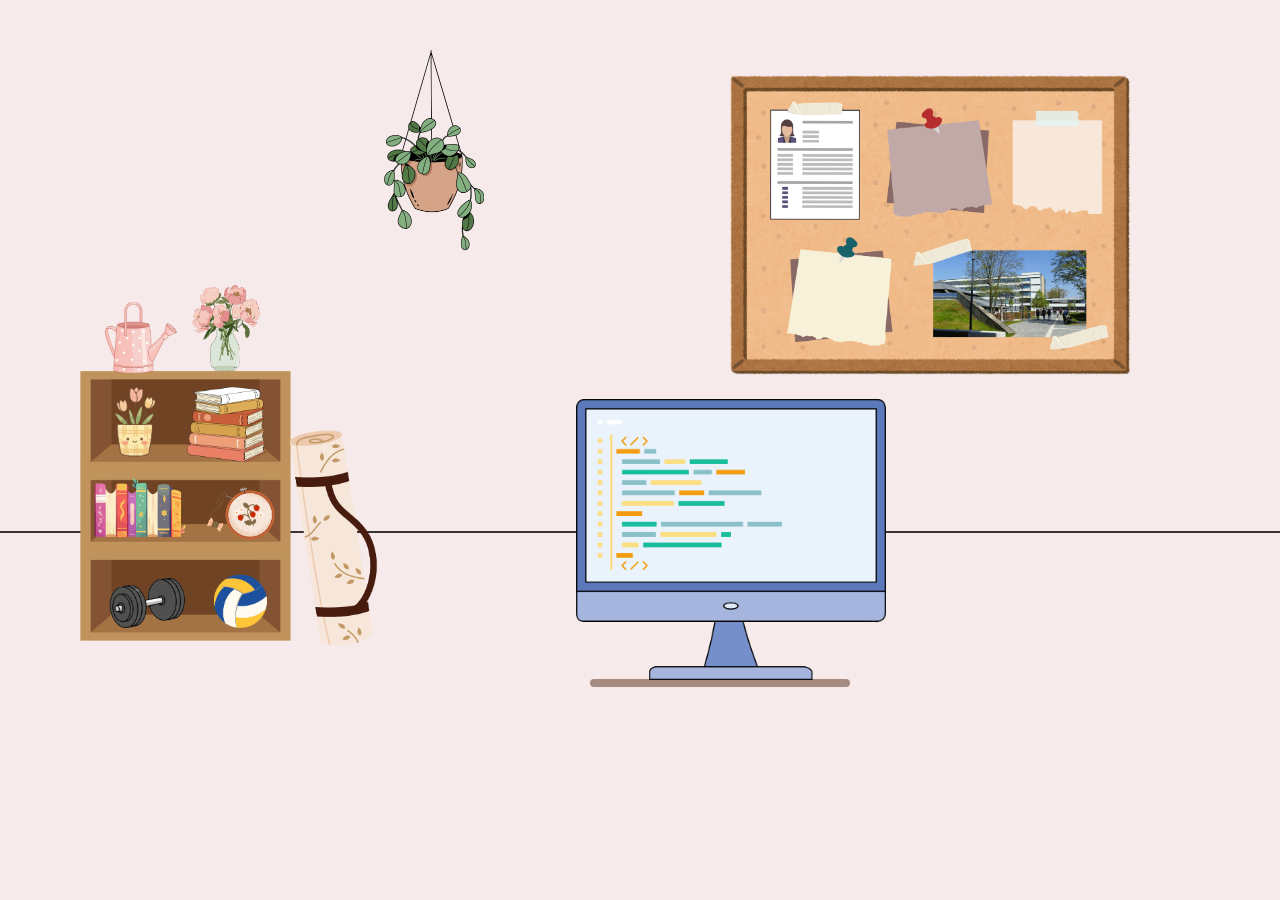
==== index.html @ 899abc7a "Initial commit" ====
<!DOCTYPE html>
<html lang="de">

<head>
    <meta charset="UTF-8">
    <meta name="viewport" content="width=device-width, initial-scale=1.0">
    <title>Emily Tholema – Portfolio</title>
    <link rel="stylesheet" href="style.css">
</head>

<body>
    <div class="scene">
        <div class="line"></div>
        <div class="tisch"></div>

        <a href="./persöhnlich.html"><img src="./images/Regal.png" class="regal" alt="Regal"></a>
        <img src="./images/Pflanzen_Wand.png" class="pflanze" alt="Pflanze">
        <img src="./images/Pinnwand_Notiz.png" class="pinnwand" alt="Pinnwand">
        <a href="./lebenslauf.html"><img src="./images/Lebenslauf_bild.png" class="lebenslauf" alt="Lebenslauf"></a>
        <a href="./uni.html"><img src="./images/Uni.png" class="uni" alt="Uni"></a>
        <a href="./projekte.html"><img src="./images/Bildschrim.png" class="screen" alt="Bildschirm"></a>
    </div>
</body>

</html>
---- style.css ----
body {
    margin: 0;
    background-color: #F6EAEA;
    overflow: hidden;
}

.scene {
    position: relative;
    width: 100%;
    height: 100vh;
    overflow: hidden;
}

.scene img {
    position: absolute;
}

.regal {
    width: 380px;
    left: 80px;
    bottom: 235px;
    z-index: 2;
}

.pflanze {
    width: 100px;
    top: 50px;
    left: 30%;
    z-index: 4;
}

.pinnwand {
    width: 400px;
    right: 150px;
    top: 75px;
    z-index: 1;
}

.lebenslauf {
    width: 90px;
    right: 420px;
    top: 100px;
    z-index: 3;
}

.uni {
    width: 200px;
    right: 170px;
    top: 235px;
    z-index: 3;
}

.screen {
    width: 310px;
    left: 45%;
    bottom: 220px;
    z-index: 2;
}

.line {
    position: absolute;
    left: 0;
    right: 0;
    top: 59%;
    height: 2px;
    background-color: #3a3333;
    z-index: 0;
}

.tisch {
    position: absolute;
    left: 590px;
    right: 430px;
    bottom: 213px;
    height: 8px;
    background-color: rgba(113, 76, 57, 0.6);
    border-radius: 10px;
    z-index: 1;
}
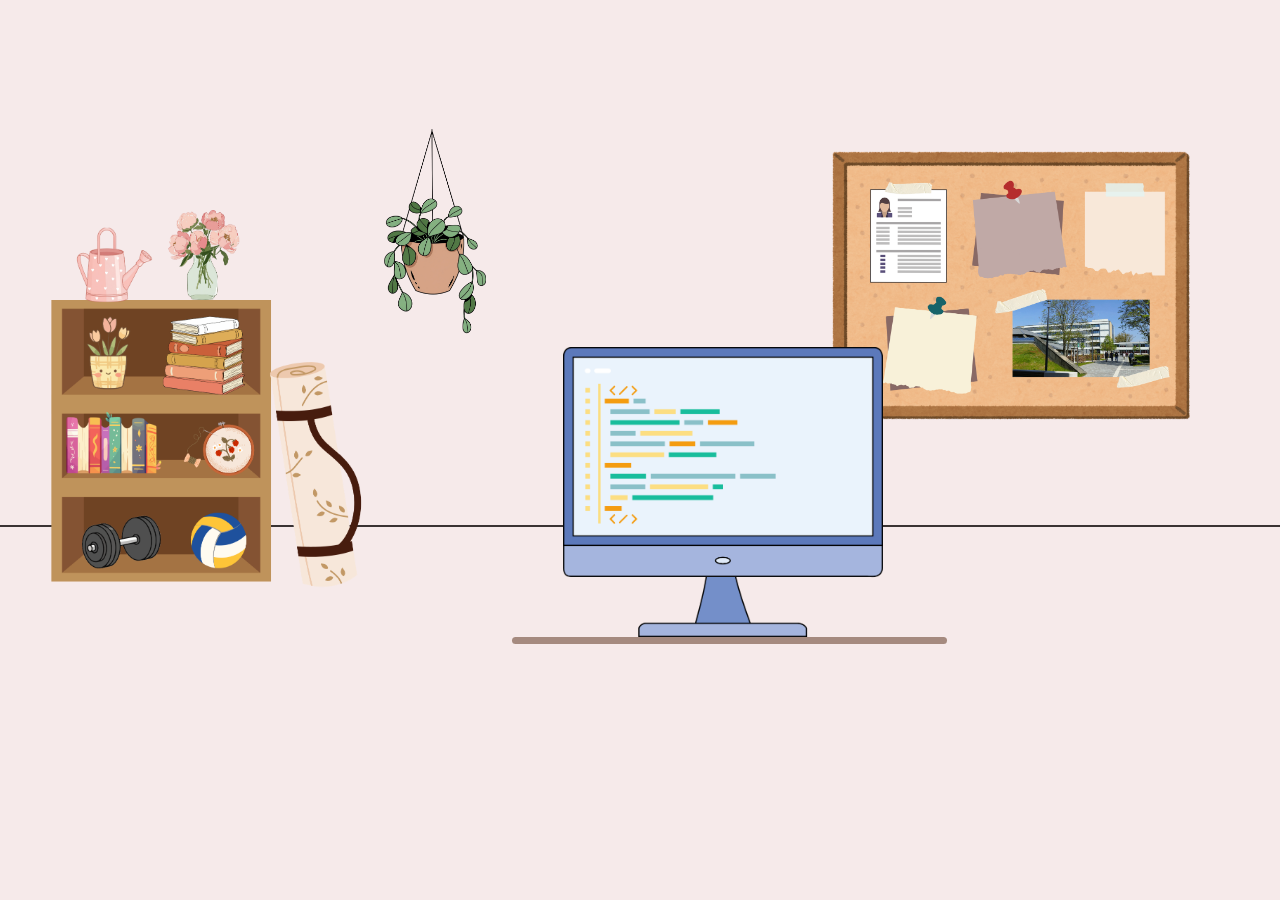
==== commit 9acd1ce8: "Bildgröße passt sich an" ====
--- a/index.html
+++ b/index.html
@@ -9,6 +9,7 @@
 </head>
 
 <body>
+    <div class="container">
     <div class="scene">
         <div class="line"></div>
         <div class="tisch"></div>
@@ -20,6 +21,7 @@
         <a href="./uni.html"><img src="./images/Uni.png" class="uni" alt="Uni"></a>
         <a href="./projekte.html"><img src="./images/Bildschrim.png" class="screen" alt="Bildschirm"></a>
     </div>
+    </div>
 </body>
 
 </html>
--- a/style.css
+++ b/style.css
@@ -1,3 +1,4 @@
+/*
 body {
     margin: 0;
     background-color: #F6EAEA;
@@ -77,3 +78,102 @@
     border-radius: 10px;
     z-index: 1;
 }
+*/
+body {
+    margin: 0;
+    background-color: #F6EAEA;
+    overflow: hidden;
+}
+
+.container {
+    width: 100%;
+    height: 100vh;
+    display: flex;
+    justify-content: center;
+    align-items: center;
+}
+
+.scene {
+    position: relative;
+    width: min(100vw, calc(100vh * 1200 / 700));
+    aspect-ratio: 1200 / 700;
+}
+
+/* alle Bilder */
+.scene img {
+    position: absolute;
+    height: auto;
+    max-width: 100%;
+    display: block;
+}
+
+/* Regal */
+.regal {
+    width: 31%;
+    left: 4%;
+    bottom: 29%;
+    z-index: 2;
+}
+
+/* Pflanze */
+.pflanze {
+    width: 8%;
+    top: 7%;
+    left: 30%;
+    z-index: 4;
+}
+
+/* Pinnwand */
+.pinnwand {
+    width: 28%;
+    right: 7%;
+    top: 10%;
+    z-index: 1;
+}
+
+/* Lebenslauf */
+.lebenslauf {
+    width: 6%;
+    right: 26%;
+    top: 14%;
+    z-index: 3;
+}
+
+/* Uni */
+.uni {
+    width: 14%;
+    right: 8.5%;
+    top: 28%;
+    z-index: 3;
+}
+
+/* Bildschirm */
+.screen {
+    width: 25%;
+    left: 44%;
+    bottom: 25%;
+    z-index: 2;
+}
+
+/* Linie */
+.line {
+    position: absolute;
+    left: 0;
+    right: 0;
+    top: 60%;
+    height: 0.3%;
+    background-color: #3a3333;
+    z-index: 0;
+}
+
+/* Tisch */
+.tisch {
+    position: absolute;
+    left: 40%;
+    right: 26%;
+    bottom: 24%;
+    height: 1%;
+    background-color: rgba(113, 76, 57, 0.6);
+    border-radius: 10px;
+    z-index: 1;
+}
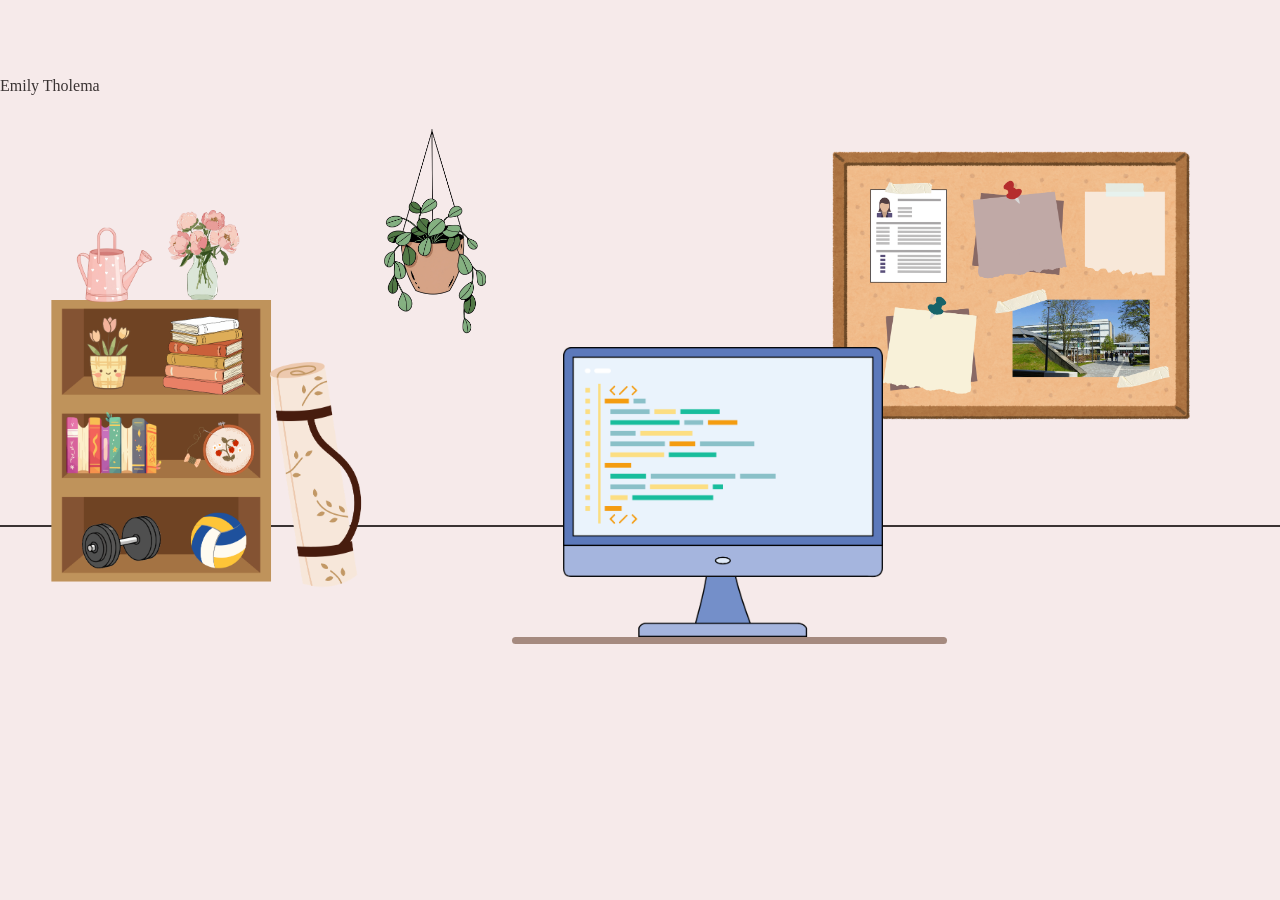
==== commit 54b7c636: "update" ====
--- a/index.html
+++ b/index.html
@@ -8,7 +8,7 @@
     <link rel="stylesheet" href="style.css">
 </head>
 
-<body>
+<body class="home">
     <div class="container">
     <div class="scene">
         <div class="line"></div>
@@ -20,6 +20,7 @@
         <a href="./lebenslauf.html"><img src="./images/Lebenslauf_bild.png" class="lebenslauf" alt="Lebenslauf"></a>
         <a href="./uni.html"><img src="./images/Uni.png" class="uni" alt="Uni"></a>
         <a href="./projekte.html"><img src="./images/Bildschrim.png" class="screen" alt="Bildschirm"></a>
+        <p class="name">Emily Tholema</p>
     </div>
     </div>
 </body>
--- a/style.css
+++ b/style.css
@@ -1,87 +1,26 @@
-/*
+/* Allgemein */
 body {
     margin: 0;
     background-color: #F6EAEA;
-    overflow: hidden;
-}
-
-.scene {
-    position: relative;
-    width: 100%;
-    height: 100vh;
-    overflow: hidden;
-}
-
-.scene img {
-    position: absolute;
-}
-
-.regal {
-    width: 380px;
-    left: 80px;
-    bottom: 235px;
-    z-index: 2;
-}
-
-.pflanze {
-    width: 100px;
-    top: 50px;
-    left: 30%;
-    z-index: 4;
-}
-
-.pinnwand {
-    width: 400px;
-    right: 150px;
-    top: 75px;
-    z-index: 1;
-}
-
-.lebenslauf {
-    width: 90px;
-    right: 420px;
-    top: 100px;
-    z-index: 3;
-}
-
-.uni {
-    width: 200px;
-    right: 170px;
-    top: 235px;
-    z-index: 3;
-}
-
-.screen {
-    width: 310px;
-    left: 45%;
-    bottom: 220px;
-    z-index: 2;
-}
-
-.line {
-    position: absolute;
-    left: 0;
-    right: 0;
-    top: 59%;
-    height: 2px;
-    background-color: #3a3333;
-    z-index: 0;
-}
-
-.tisch {
-    position: absolute;
-    left: 590px;
-    right: 430px;
-    bottom: 213px;
-    height: 8px;
-    background-color: rgba(113, 76, 57, 0.6);
-    border-radius: 10px;
-    z-index: 1;
-}
-*/
-body {
+    font-family: "Kannada MN", serif;
+    color: #3a3333;
+}
+
+h1, h2, p {
     margin: 0;
-    background-color: #F6EAEA;
+}
+
+a {
+    color: rgba(114, 28, 138, 1);
+    text-decoration: none;
+}
+
+a:hover {
+    text-decoration: underline;
+}
+
+/* Main-Page*/
+.home {
     overflow: hidden;
 }
 
@@ -176,4 +115,122 @@
     background-color: rgba(113, 76, 57, 0.6);
     border-radius: 10px;
     z-index: 1;
+}
+
+/* Lebenslauf-Seite */
+.lebenslauf-seite {
+    overflow-x: hidden;
+}
+
+.lebenslauf-seite h2 {
+    margin-bottom: 20px;
+    font-size: 1.5rem;
+}
+
+/* Header */
+.header-lebenslauf {
+    text-align: center;
+    padding: 50px 20px 70px;
+}
+
+.header-lebenslauf h1 {
+    font-size: 2.5rem;
+    margin-bottom: 8px;
+}
+
+.header-lebenslauf p {
+    font-size: 1.1rem;
+}
+
+/* Oberer Bereich */
+.container-oben {
+    width: min(1100px, 90%);
+    margin: 0 auto 40px;
+    display: flex;
+    gap: 30px;
+    align-items: stretch;
+}
+
+/* Gemeinsamer Kartenstil */
+.karte {
+    background-color: rgba(250, 255, 214, 0.76);
+    border-radius: 25px;
+    padding: 25px;
+    box-sizing: border-box;
+}
+
+/* Linke Karte */
+.kontaktdaten {
+    flex: 1;
+}
+
+.kontakt-zeile {
+    display: flex;
+    justify-content: space-between;
+    gap: 20px;
+    padding: 10px 0;
+    border-bottom: 1px solid rgba(58, 51, 51, 0.12);
+}
+
+.kontakt-zeile:last-child {
+    border-bottom: none;
+}
+
+.label {
+    font-weight: bold;
+    min-width: 120px;
+}
+
+.kontaktdaten address {
+    font-style: normal;
+}
+
+/* Rechte Karte */
+.profil-box {
+    flex: 1;
+    display: flex;
+    flex-direction: column;
+    align-items: center;
+    text-align: center;
+}
+
+.profil-box img {
+    width: 180px;
+    height: 180px;
+    object-fit: cover;
+    border-radius: 50%;
+    margin-bottom: 20px;
+    display: block;
+}
+
+.profil-box p {
+    max-width: 420px;
+    line-height: 1.6;
+}
+
+/* Bildung */
+.bildung {
+    width: min(1100px, 90%);
+    margin: 0 auto 40px;
+    background-color: rgba(250, 255, 214, 0.76);
+    border-radius: 25px;
+    padding: 25px;
+    box-sizing: border-box;
+}
+
+
+/* Responsive */
+@media (max-width: 800px) {
+    .container-oben {
+        flex-direction: column;
+    }
+
+    .kontakt-zeile {
+        flex-direction: column;
+        gap: 6px;
+    }
+
+    .label {
+        min-width: unset;
+    }
 }
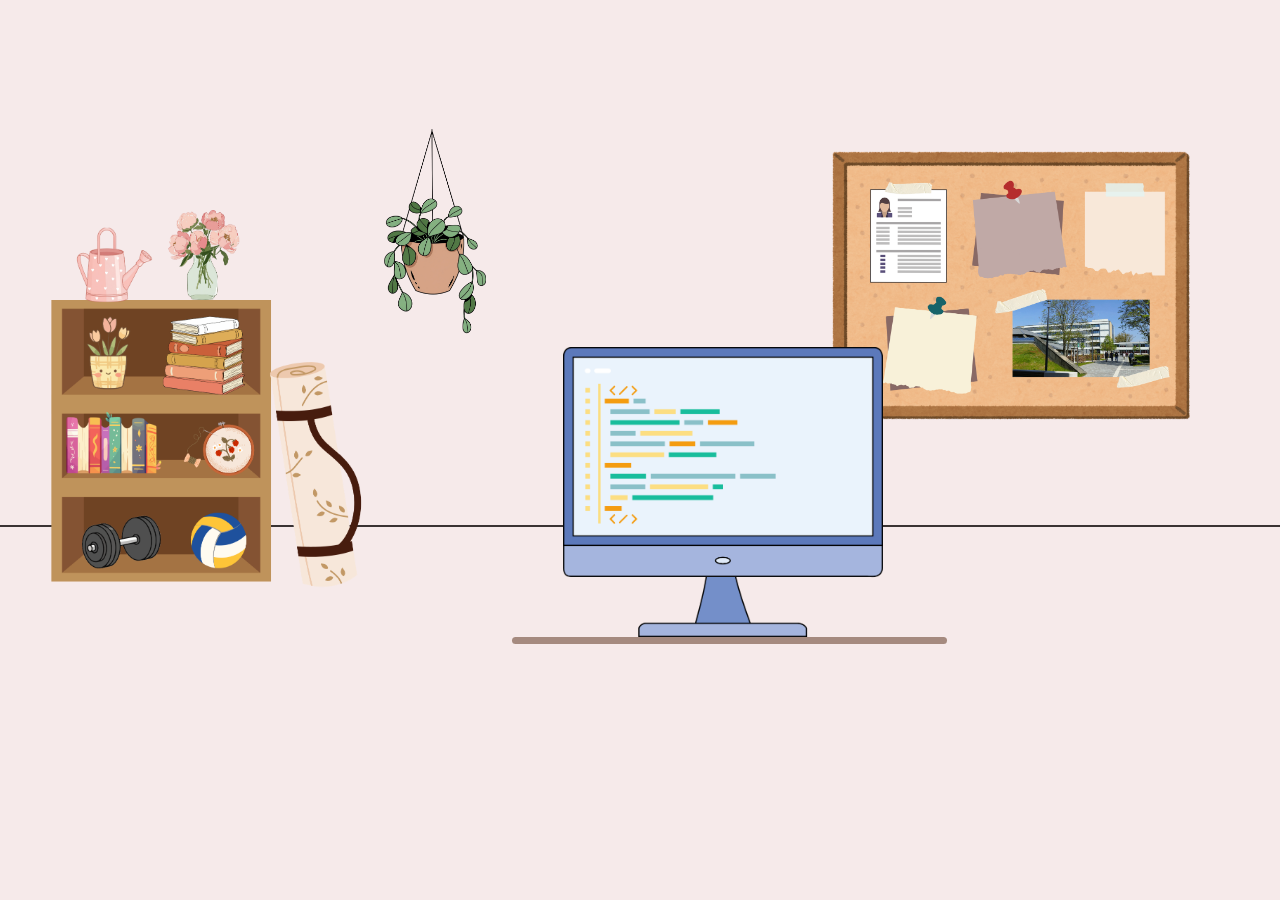
==== commit 4e0bd3e4: "update" ====
--- a/index.html
+++ b/index.html
@@ -19,8 +19,7 @@
         <img src="./images/Pinnwand_Notiz.png" class="pinnwand" alt="Pinnwand">
         <a href="./lebenslauf.html"><img src="./images/Lebenslauf_bild.png" class="lebenslauf" alt="Lebenslauf"></a>
         <a href="./uni.html"><img src="./images/Uni.png" class="uni" alt="Uni"></a>
-        <a href="./projekte.html"><img src="./images/Bildschrim.png" class="screen" alt="Bildschirm"></a>
-        <p class="name">Emily Tholema</p>
+        <img src="./images/Bildschrim.png" class="screen" alt="Bildschirm">
     </div>
     </div>
 </body>
--- a/style.css
+++ b/style.css
@@ -1,12 +1,16 @@
 /* Allgemein */
+
 body {
     margin: 0;
     background-color: #F6EAEA;
     font-family: "Kannada MN", serif;
     color: #3a3333;
-}
-
-h1, h2, p {
+    line-height: 1.6;
+}
+
+h1,
+h2,
+p {
     margin: 0;
 }
 
@@ -18,6 +22,18 @@
 a:hover {
     text-decoration: underline;
 }
+
+/* Footer */
+footer {
+    text-align: center;
+    background-color: #8E5EA2;
+    color: white;
+    padding: 25px;
+    margin-top: 60px;
+    font-size: 1rem;
+}
+
+
 
 /* Main-Page*/
 .home {
@@ -127,6 +143,14 @@
     font-size: 1.5rem;
 }
 
+.lebenslauf-zeile {
+    display: flex;
+    justify-content: space-between;
+    gap: 20px;
+    padding: 10px 0;
+    border-bottom: 1px solid rgba(58, 51, 51, 0.12);
+}
+
 /* Header */
 .header-lebenslauf {
     text-align: center;
@@ -151,27 +175,19 @@
     align-items: stretch;
 }
 
-/* Gemeinsamer Kartenstil */
-.karte {
-    background-color: rgba(250, 255, 214, 0.76);
+/* Gemeinsamer Boxstil */
+
+.box {
+    background-color: #EEF5E9;
     border-radius: 25px;
     padding: 25px;
-    box-sizing: border-box;
-}
-
+    box-shadow: 0 8px 20px rgba(0,0,0,0.05);
+}
 /* Linke Karte */
 .kontaktdaten {
     flex: 1;
 }
 
-.kontakt-zeile {
-    display: flex;
-    justify-content: space-between;
-    gap: 20px;
-    padding: 10px 0;
-    border-bottom: 1px solid rgba(58, 51, 51, 0.12);
-}
-
 .kontakt-zeile:last-child {
     border-bottom: none;
 }
@@ -186,7 +202,7 @@
 }
 
 /* Rechte Karte */
-.profil-box {
+.profil {
     flex: 1;
     display: flex;
     flex-direction: column;
@@ -194,7 +210,7 @@
     text-align: center;
 }
 
-.profil-box img {
+.profil img {
     width: 180px;
     height: 180px;
     object-fit: cover;
@@ -203,22 +219,305 @@
     display: block;
 }
 
-.profil-box p {
+.profil p {
     max-width: 420px;
     line-height: 1.6;
 }
 
-/* Bildung */
-.bildung {
+/* Unterer Bereich */
+.container-unten {
     width: min(1100px, 90%);
     margin: 0 auto 40px;
-    background-color: rgba(250, 255, 214, 0.76);
+    background-color: #EEF5E9;
     border-radius: 25px;
     padding: 25px;
     box-sizing: border-box;
 }
 
-
+/* Skills */
+
+.container-skills {
+    width: min(1100px, 90%);
+    margin: 0 auto 40px;
+    display: flex;
+    gap: 24px;
+    align-items: stretch;
+}
+
+.skills-icons {
+    display: grid;
+    grid-template-columns: repeat(4, 90px);
+    gap: 26px 30px;
+    margin-top: 24px;
+    align-items: center;
+}
+
+.skills-icons img {
+    width: 90px;
+    height: 90px;
+    object-fit: contain;
+    display: block;
+}
+
+
+.skills {
+    flex: 1;
+}
+
+.softskills {
+    flex: 1;
+}
+.softskills ul {
+    display: grid;
+    grid-template-columns: 1fr 1fr;
+    gap: 10px 30px;
+    margin-top: 20px;
+    padding-left: 0;
+}
+
+.softskills li {
+    list-style: none;
+    position: relative;
+    padding-left: 20px;
+}
+
+.softskills li::before {
+    content: "•";
+    position: absolute;
+    left: 0;
+}
+
+
+/* Uni-Seite */
+.uni-seite {
+    overflow-x: hidden;
+}
+
+.uni-seite h2 {
+    margin-bottom: 20px;
+    font-size: 1.5rem;
+}
+
+.header-uni {
+    width: min(1100px, 90%);
+    margin: 80px auto 60px;
+    display: flex;
+    align-items: center;
+    gap: 60px;
+}
+
+.header-uni img {
+    width: 350px;
+    border-radius: 10px;
+}
+
+.header-uni h1 {
+    font-size: 2.2rem;
+    font-weight: normal;
+    margin: 0;
+}
+
+.uni-beschreibung {
+    width: min(1100px, 90%);
+    margin: 0 auto 80px;
+    font-size: 1.1rem;
+}
+
+.module {
+    width: min(1100px, 90%);
+    margin: 100px auto 80px;
+    display: flex;
+    gap: 40px;
+    align-items: flex-start;
+}
+
+.module h2 {
+    width: 100%;
+    margin-bottom: 20px;
+}
+
+.module p {
+    flex: 1;
+}
+
+.module div {
+    flex: 1;
+}
+
+.module img {
+    flex: 1.5;        /* 👉 Bild bekommt mehr Platz */
+    max-width: 600px; /* 👉 maximale Größe */
+    width: 100%;
+    border-radius: 10px;
+}
+
+.uni-fotos {
+    width: min(1100px, 90%);
+    margin: 150px auto 80px;
+
+    display: flex;
+    gap: 20px;
+
+    overflow-x: auto;      /* 👉 Scroll aktivieren */
+    padding-bottom: 10px;  /* Platz für Scrollbar */
+}
+
+.uni-fotos img {
+    flex: 0 0 auto;   /* 👉 verhindert schrumpfen */
+    width: 300px;     /* feste Breite */
+    height: 200px;
+    object-fit: cover;
+    border-radius: 10px;
+}
+
+/* Persönliches-Seite */
+.persoenlich-seite {
+    overflow-x: hidden;
+}
+
+.header-persoenlich {
+    width: min(1100px, 90%);
+    margin: 50px auto 70px;
+    position: relative;
+    display: flex;
+    justify-content: center;
+    align-items: center;
+}
+
+.header-persoenlich h1 {
+    font-size: 2.5rem;
+    font-weight: normal;
+    margin: 0;
+}
+
+.header-persoenlich img {
+    width: 110px;
+    height: 110px;
+    object-fit: cover;
+    border-radius: 50%;
+    position: absolute;
+    right: 0;
+    top: -10px;
+    background-color: white;
+}
+
+.persoenlich-einleitung {
+    width: min(900px, 90%);
+    margin: 0 auto 70px;
+    text-align: center;
+}
+
+.persoenlich-einleitung p {
+    font-size: 1.1rem;
+    margin-bottom: 28px;
+}
+
+.persoenlich-box {
+    width: min(1100px, 90%);
+    margin: 0 auto 40px;
+    background-color: #EEF5E9;
+    border-radius: 25px;
+    padding: 38px 30px;
+}
+
+.persoenlich-box h2 {
+    font-size: 2rem;
+    margin-bottom: 30px;
+}
+
+.hobbies-box h2 {
+    font-size: 1.9rem;
+}
+
+.hobby-block {
+    margin-bottom: 28px;
+}
+
+.hobby-block h3 {
+    font-size: 1.5rem;
+    margin-bottom: 10px;
+}
+
+.hobby-block p {
+    font-size: 1.05rem;
+    max-width: 900px;
+}
+
+.sonstiges {
+    margin-top: 35px;
+    font-size: 1.05rem;
+}
+
+.programmieren-box h2 {
+    text-align: center;
+    max-width: 700px;
+    margin: 0 auto 40px;
+    line-height: 1.3;
+}
+
+.story-grid {
+    display: grid;
+    grid-template-columns: 1fr 1fr;
+    gap: 35px 40px;
+    align-items: center;
+}
+
+.story-text p {
+    font-size: 1.05rem;
+    margin-bottom: 18px;
+}
+
+.story-image img {
+    width: 100%;
+    max-width: 420px;
+    display: block;
+    border-radius: 6px;
+}
+
+.story-image {
+    display: flex;
+    justify-content: center;
+}
+
+/* Responsive */
+@media (max-width: 800px) {
+    .header-persoenlich {
+        justify-content: center;
+        padding-top: 20px;
+    }
+
+    .header-persoenlich img {
+        position: static;
+        margin-left: 20px;
+        width: 90px;
+        height: 90px;
+    }
+
+    .header-persoenlich {
+        flex-direction: column;
+        gap: 20px;
+    }
+
+    .persoenlich-box {
+        padding: 28px 20px;
+    }
+
+    .persoenlich-box h2 {
+        font-size: 1.6rem;
+    }
+
+    .hobby-block h3 {
+        font-size: 1.25rem;
+    }
+
+    .story-grid {
+        grid-template-columns: 1fr;
+    }
+
+    .story-image img {
+        max-width: 100%;
+    }
+}
 /* Responsive */
 @media (max-width: 800px) {
     .container-oben {
@@ -233,4 +532,26 @@
     .label {
         min-width: unset;
     }
+    
+    .container-skills {
+        flex-direction: column;
+    }
+
+    .skills-icons {
+        grid-template-columns: repeat(3, 80px);
+        gap: 20px;
+    }
+
+        .header-uni {
+        flex-direction: column;
+        text-align: center;
+    }
+
+    .module {
+        flex-direction: column;
+    }
+
+    .module img {
+        max-width: 100%;
+    }
 }
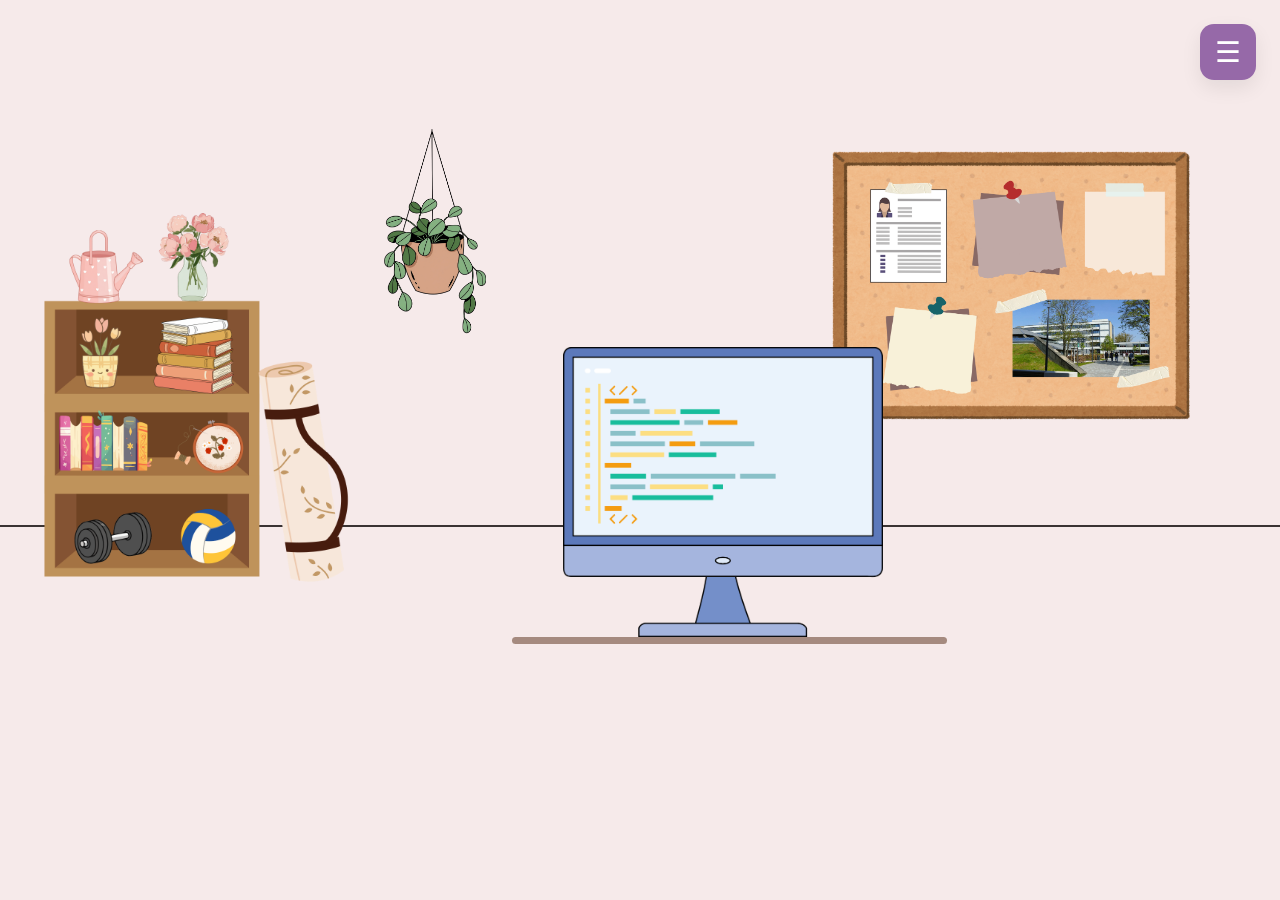
==== commit 8b4d7a65: "update" ====
--- a/index.html
+++ b/index.html
@@ -9,19 +9,59 @@
 </head>
 
 <body class="home">
+<div class="menu-container">
+    <button class="menu-button" id="menuButton" aria-label="Menü öffnen">
+        ☰
+    </button>
+
+    <div class="menu-dropdown" id="menuDropdown">
+        <a href="./lebenslauf.html">Lebenslauf</a>
+        <a href="./uni.html">Meine Hochschule</a>
+        <a href="./persönlich.html">Persönliches</a>
+    </div>
+</div>
+
     <div class="container">
-    <div class="scene">
-        <div class="line"></div>
-        <div class="tisch"></div>
+        <div class="scene">
+            <div class="line"></div>
+            <div class="tisch"></div>
 
-        <a href="./persöhnlich.html"><img src="./images/Regal.png" class="regal" alt="Regal"></a>
-        <img src="./images/Pflanzen_Wand.png" class="pflanze" alt="Pflanze">
-        <img src="./images/Pinnwand_Notiz.png" class="pinnwand" alt="Pinnwand">
-        <a href="./lebenslauf.html"><img src="./images/Lebenslauf_bild.png" class="lebenslauf" alt="Lebenslauf"></a>
-        <a href="./uni.html"><img src="./images/Uni.png" class="uni" alt="Uni"></a>
-        <img src="./images/Bildschrim.png" class="screen" alt="Bildschirm">
+            <a href="./persöhnlich.html">
+                <img src="./images/regal2.png" class="regal klick" alt="Regal">
+            </a>
+
+            <img src="./images/Pflanzen_Wand.png" class="pflanze" alt="Pflanze">
+            <img src="./images/Pinnwand_Notiz.png" class="pinnwand" alt="Pinnwand">
+
+            <a href="./lebenslauf.html">
+                <img src="./images/Lebenslauf_bild.png" class="lebenslauf klick" alt="Lebenslauf">
+            </a>
+
+            <a href="./uni.html">
+                <img src="./images/Uni.png" class="uni klick" alt="Uni">
+            </a>
+
+            <img src="./images/Bildschrim.png" class="screen" alt="Bildschirm">
+        </div>
     </div>
-    </div>
+<script>
+    const menuButton = document.getElementById("menuButton");
+    const menuDropdown = document.getElementById("menuDropdown");
+
+    menuButton.addEventListener("click", () => {
+        menuDropdown.classList.toggle("open");
+    });
+
+    document.addEventListener("click", (event) => {
+        const isClickInside = document.querySelector(".menu-container").contains(event.target);
+
+        if (!isClickInside) {
+            menuDropdown.classList.remove("open");
+        }
+    });
+</script>
 </body>
 
+
+
 </html>
--- a/style.css
+++ b/style.css
@@ -54,6 +54,81 @@
     aspect-ratio: 1200 / 700;
 }
 
+/* Menü oben rechts */
+.menu-container {
+    position: fixed;
+    top: 24px;
+    right: 24px;
+    z-index: 1000;
+}
+
+.menu-button {
+    width: 56px;
+    height: 56px;
+    border: none;
+    border-radius: 14px;
+    background-color: rgba(142, 94, 162, 0.92);
+    color: white;
+    font-size: 1.8rem;
+    display: flex;
+    align-items: center;
+    justify-content: center;
+    cursor: pointer;
+    box-shadow: 0 8px 20px rgba(0, 0, 0, 0.08);
+    transition: transform 0.2s ease, background-color 0.3s ease;
+}
+
+.menu-button:hover {
+    transform: translateY(-1px);
+    background-color: rgba(126, 79, 146, 0.96);
+}
+
+.menu-dropdown {
+    position: absolute;
+    top: 68px;
+    right: 0;
+    min-width: 220px;
+    padding: 10px;
+    border-radius: 18px;
+    background-color: rgba(255, 255, 255, 0.88);
+    backdrop-filter: blur(10px);
+    box-shadow: 0 14px 30px rgba(0, 0, 0, 0.10);
+
+    display: flex;
+    flex-direction: column;
+    gap: 0;
+
+    opacity: 0;
+    visibility: hidden;
+    transform: translateY(-8px);
+    transition: opacity 0.25s ease, transform 0.25s ease, visibility 0.25s ease;
+}
+
+.menu-dropdown.open {
+    opacity: 1;
+    visibility: visible;
+    transform: translateY(0);
+}
+
+.menu-dropdown a {
+    text-decoration: none;
+    color: #3a3333;
+    padding: 12px 14px;
+    font-size: 1.05rem;
+    display: block;
+        transition: background-color 0.2s ease;
+
+}
+
+/* 👉 Linie zwischen den Links */
+.menu-dropdown a:not(:last-child) {
+    border-bottom: 1px solid rgba(0, 0, 0, 0.08);
+}
+
+.menu-dropdown a:hover {
+    background-color: rgba(142, 94, 162, 0.10);
+}
+
 /* alle Bilder */
 .scene img {
     position: absolute;
@@ -62,11 +137,20 @@
     display: block;
 }
 
+.klick {
+    transition: transform 0.3s ease;
+}
+
+.klick:hover {
+    transform: scale(1.1);
+    cursor: pointer;
+}
+
 /* Regal */
 .regal {
-    width: 31%;
-    left: 4%;
-    bottom: 29%;
+    width: 29%;
+    left: 1%;
+    bottom: 32%;
     z-index: 2;
 }
 
